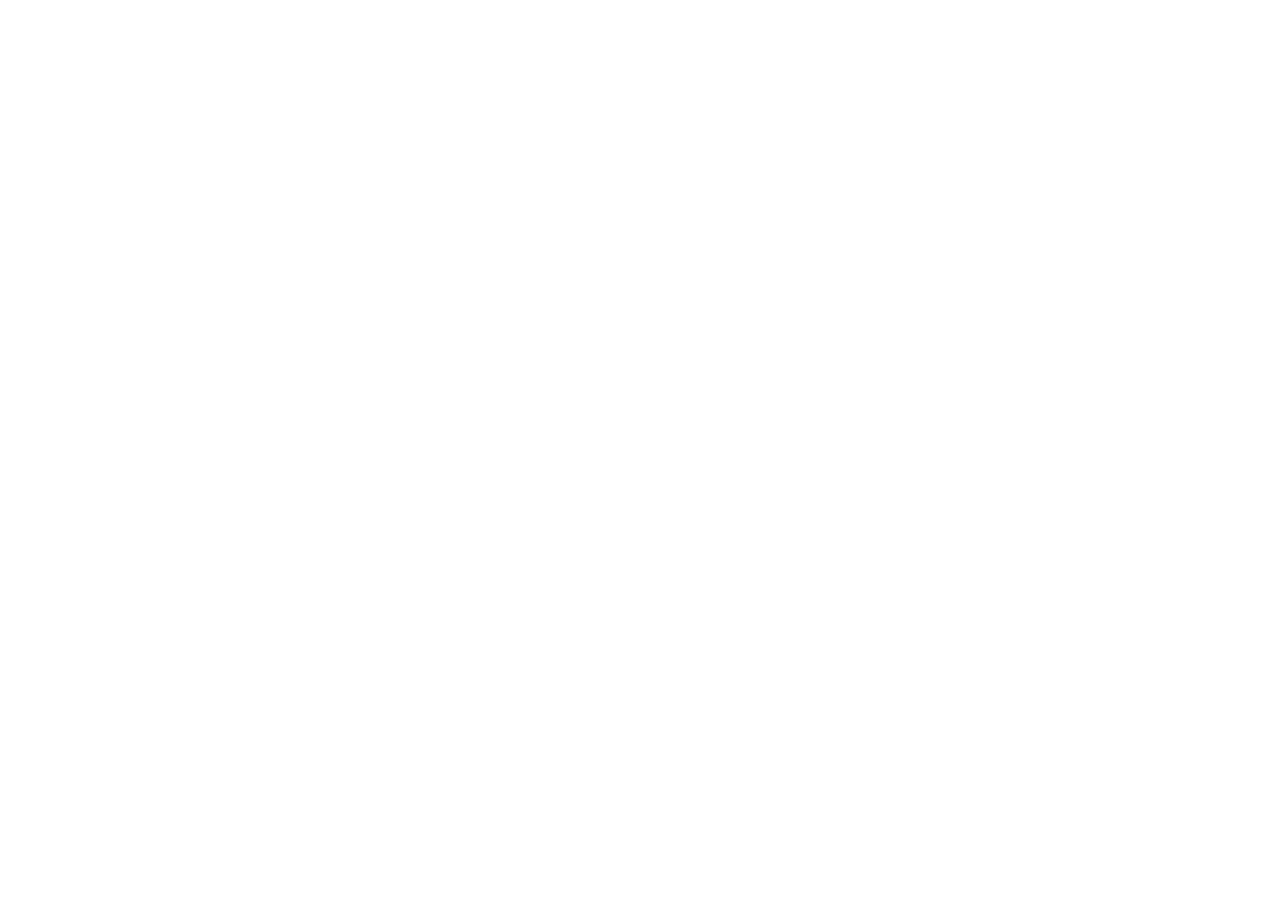
==== index.html @ 01de2be7 "Initial Commit" ====
<!DOCTYPE html>
<html lang="en">
<head>
    <meta charset="UTF-8">
    <meta http-equiv="X-UA-Compatible" content="IE=edge">
    <meta name="viewport" content="width=device-width, initial-scale=1.0">
    <title>HypoText International School</title>
</head>
<body>
    
</body>
</html>
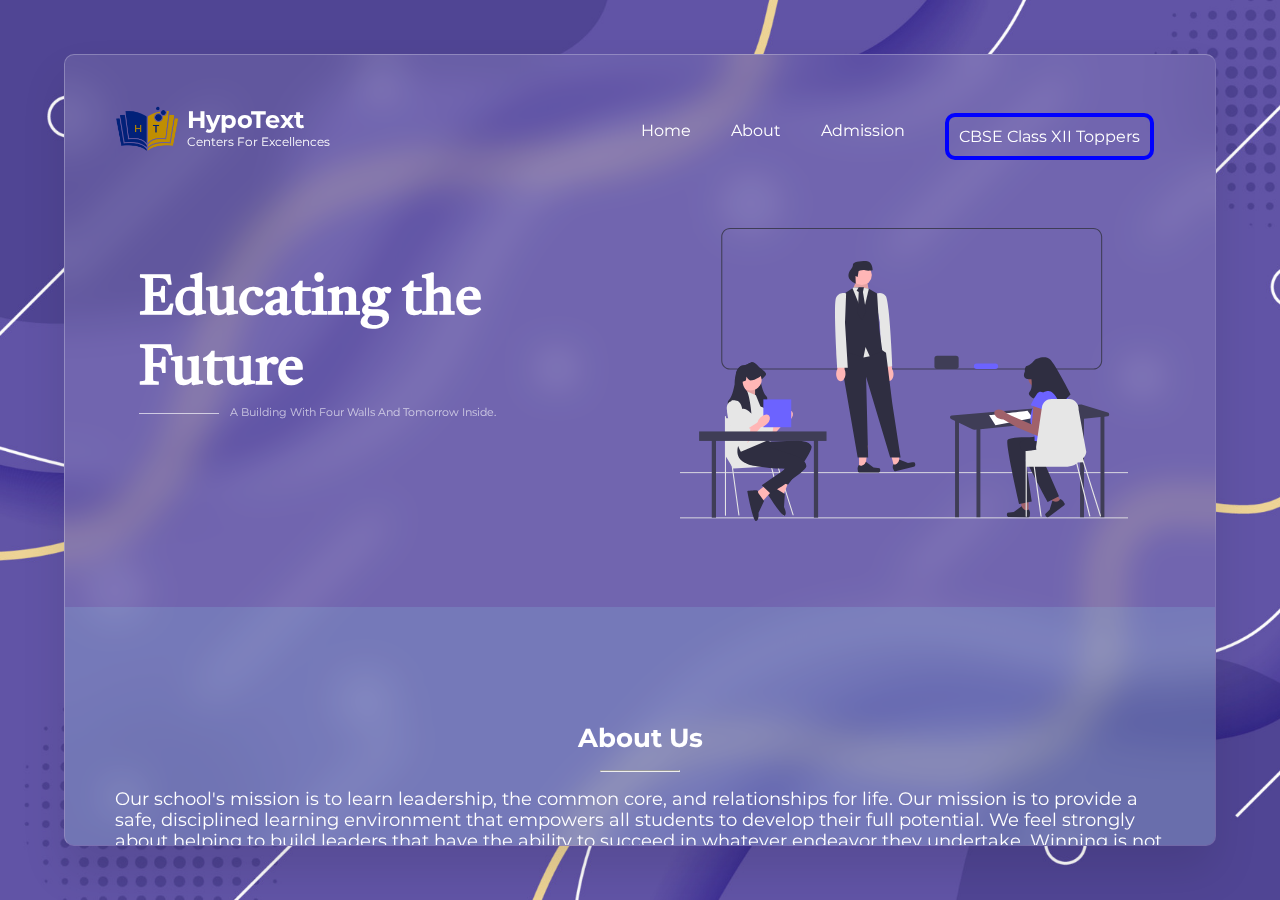
==== commit 31278b31: "Completed the website" ====
--- a/index.html
+++ b/index.html
@@ -4,9 +4,73 @@
     <meta charset="UTF-8">
     <meta http-equiv="X-UA-Compatible" content="IE=edge">
     <meta name="viewport" content="width=device-width, initial-scale=1.0">
-    <title>HypoText International School</title>
+    <title>HypoText Public School</title>
+    <link rel="stylesheet" href="css/index.css">
 </head>
 <body>
+
+    <!-- Outer Container -->
     
+    <div class="outer_container">
+
+        <!-- Inner Container -->
+        <div class="container">
+          <div style="padding: 50px;">
+
+            <!-- NAVBAR -->
+            <nav class="navbar">
+                <div class="nav_left">
+                    <a href="#" style="text-decoration: none; color: white;display: flex;">
+                        <span class="logo"><img src="img/logo.png" alt="Logo"></span>
+                        <span style="margin-left: 0.5rem;">
+                            <h2>HypoText</h2>
+                            <p style="font-size: 0.75rem;">Centers For Excellences</p>
+                        </span>
+                    </a>
+                </div>
+                <div class="nav_right">
+                  <ul class="nav_list">
+                      <a href="index.html" data-replace="Home"><span><li>Home</li></span></a>
+                      <a href="index.html#about" data-replace="About"><span><li>About</li></span></a>
+                      <a href="index.html#admission" data-replace="Admission"><span><li>Admission</li></span></a>
+                      <a href="/cbse_board_toppers.html" data-replace="CBSE Class XII Toppers" style="border-radius: 10px;border:4px solid blue; padding: 10px; margin-top: -0.5rem;"><span><li>CBSE Class XII Toppers</li></span></a>
+                  </ul>
+              </div>
+            </nav>
+            
+            <!-- HERO -->
+            <section class="hero">
+                <div class="heading">
+                    <h2>Educating the Future</h2>
+                    <div class="caption" style="display: flex;">
+                        <hr style="border: none;border-bottom: 1px solid #ffffffa6;margin-bottom: 0.3rem; width: 5rem; margin-right: 0.7rem;">
+                        <p style="font-family: 'Montserrat', sans-serif; color: #ffffffa6;">A Building With Four Walls And Tomorrow Inside.</p>
+                    </div>
+                </div>
+                <div class="illustration">
+                    <img src="img/illustration.svg">
+                </div>
+            </section>
+          </div>
+
+          <!-- About Us -->
+          <section id="about" style='margin-top: 2rem; padding: 50px; font-family: "Montserrat", sans-serif; font-size: 1.1rem;'>
+            <h2 style="margin-top: 4rem;">About Us</h2>
+            <hr id="about_vala_hr" style="margin-bottom: 1rem;">
+
+            <p>Our school's mission is to learn leadership, the common core, and relationships for life. Our mission is to provide a safe, disciplined learning environment that empowers all students to develop their full potential. We feel strongly about helping to build leaders that have the ability to succeed in whatever endeavor they undertake. Winning is not always the measure of success. Our students understand the "Win, win" philosophy and use it in their daily life. Common standards keeps us focused on learning appropriate content and preparing our students to graduate. Last but just as importantly, setting examples for our students of meaningful and lasting relationships will go with them throughout their lifetime.
+
+              As educators we want students to succeed from a safe distance. And as parents, we want our students to thrive. It's our job with all of our students (whether they're adults or students like you) to build a healthy and lasting relationship with their best friends. It's our great responsibility to work with you to develop an environment that fosters a healthy and strong personal connection between student and teacher. So as you work to build these relationships, it will be the hardest, best and most satisfying way to grow.
+              
+              The purpose of our mission is nothing less than to build trust, strengthen friendships and strengthen relationships with our students, our teachers and your educators. Each new student gets the same message we've given them with these actions.
+              </p>
+          </section>
+          <footer style="background-color: lightblue; color: black; font-family: 'Montserrat', sans-serif; display: flex; flex-direction: column; align-items: center; height: 3.5rem;opacity: 0.5;">
+          Completely Made by Ganesh Prasannan for HyperText competition by ProjectBeta 6.0 <br>
+          <a href="https://www.youtube.com/watch?v=dQw4w9WgXcQ" style="color: blue;">www.imgur.com/a/G6rU8</a>
+          </footer>
+        </div>
+
+    </div>
 </body>
 </html>--- a/css/index.css
+++ b/css/index.css
@@ -0,0 +1,226 @@
+/* 
+=============================================================
+Made by Ganesh Prasannan for HyperText competition by Project Beta 6.0
+
+Author: Ganesh Prasannan
+School: Ryan International School Mayur Vihar
+Mail: ganeshprasannan2008@gmail.com
+My Github: https://github.com/GaneshPrasannan/
+=============================================================
+*/
+
+
+/* Font Imports */
+@import url('https://fonts.googleapis.com/css2?family=Bree+Serif&family=Montserrat:wght@500&family=Tiro+Gurmukhi&display=swap');
+@import url('https://fonts.googleapis.com/css2?family=Poppins:wght@200;300;400;500;600;700&display=swap');
+
+
+
+*{
+    margin: 0;
+    padding: 0;
+    box-sizing: border-box;
+    scroll-behavior: smooth;
+}
+
+body{
+    background: url("/img/bg1.jpg");
+    background-repeat: no-repeat;
+    background-size: cover;
+}
+
+/* Outer Container */
+.outer_container{
+    display:flex;
+    justify-content: center;
+    align-items: center;
+    min-height: 100vh;
+    padding: 20px;
+    width: 100%;
+}
+
+/* Inner Container */
+.container{
+    position: relative;
+    z-index: 1000;
+    width: 100%;
+    max-width: 90vw;
+    height: 88vh;
+    background: rgba(255, 255, 255, 0.1);
+    box-shadow: 0 25px 45px rgba(0, 0, 0, 0.1);
+    border: 1px solid rgba(255, 255, 255, 0.25);
+    border-right: 1px solid rgba(255, 255, 255, 0.1);
+    border-bottom: 1px solid rgba(255, 255, 255, 0.1);
+    border-radius: 10px;
+    overflow: hidden;
+    backdrop-filter: blur(20px);
+    display: -webkit-box;
+    -webkit-box-orient: vertical;
+    overflow: scroll;
+}
+.container::-webkit-scrollbar { 
+    width: 5px; 
+    height: 100%;
+}
+.container::-webkit-scrollbar-thumb { 
+    border-radius: 7px;
+    background: rgba(0, 0, 0, 0.418);
+    opacity: 0.5;
+}
+.container::-webkit-scrollbar-thumb:hover{
+    background-color: rgba(0, 0, 0, 0.600);
+}
+
+/* NAVBAR */
+nav{
+    display: flex;
+    font-family: 'Montserrat', sans-serif;
+    color: white;
+
+}
+.nav_left{
+    display: flex;
+    width: 38vw;
+}
+.nav_left .logo img{
+    width: 4rem;
+}
+
+.nav_right{
+    margin-top: 1rem;
+    text-decoration: none;
+}
+
+.nav_right .nav_list{
+    list-style: none;
+    display: flex;
+}
+.nav_right .nav_list a{
+    color: white;
+    text-decoration: none;
+    margin-left: 2.5rem;
+}
+.nav_right .nav_list a {
+    overflow: hidden;
+    position: relative;
+    display: inline-block;
+}
+  
+.nav_right .nav_list a::before,
+.nav_right .nav_list a::after {
+    content: '';
+    position: absolute;
+    width: 100%;
+    left: 0;
+}
+.nav_right .nav_list a::before {
+    background-color: #54b3d6;
+    height: 2px;
+    bottom: 0;
+    transform-origin: 100% 50%;
+    transform: scaleX(0);
+    transition: transform .3s cubic-bezier(0.76, 0, 0.24, 1);
+}
+.nav_right .nav_list a::after {
+    content: attr(data-replace);
+    height: 100%;
+    top: 0;
+    transform-origin: 100% 50%;
+    transform: translate3d(200%, 0, 0);
+    transition: transform .3s cubic-bezier(0.76, 0, 0.24, 1);
+    color: #54b3d6;
+}
+  
+.nav_right .nav_list a:hover::before {
+    transform-origin: 0% 50%;
+    transform: scaleX(1);
+}
+.nav_right .nav_list a:hover::after {
+    transform: translate3d(0, 0, 0);
+}
+  
+.nav_right .nav_list a span {
+    display: inline-block;
+    transition: transform .3s cubic-bezier(0.76, 0, 0.24, 1);
+}
+  
+.nav_right .nav_list a:hover span {
+    transform: translate3d(-200%, 0, 0);
+}
+
+/* HERO Section */
+.hero{
+    display: flex;
+    justify-content: center;
+    align-items: center;
+    height: 100%;
+    padding-top: 2.5rem;
+}
+.hero .heading{
+    /* border: 1px solid red; */
+    font-family: 'Tiro Gurmukhi', serif;
+    color: white;
+    font-size: 2.3rem;
+    font-weight: 400;
+    height: 100%;
+    width: 50vw;
+    display: flex;
+    flex-direction: column;
+    /* align-items: center; */
+    justify-content: center;
+    padding-bottom:6rem;
+    padding-left: 1.5rem;
+}
+.hero .illustration{
+    display: flex;
+    justify-content: center;
+    width: 50vw;
+}
+.hero .logo{
+    border: 1px solid green;
+}
+.hero .illustration img{
+    width: 28rem;
+    padding-bottom: 2rem;
+}
+.hero .heading .caption p{
+    font-size: 0.7rem;
+}
+
+@media (max-width: 1028px) {
+    .hero{
+      flex-direction: column;
+      padding-top: 5rem;
+    }
+    .heading{
+      width: auto!important;
+    }
+    .hero .illustration img{
+      width: 21rem;
+      margin-top: -5rem;
+    }
+}
+
+#cbse_toppers_list, #about, #admission{
+  background-color: #89cee530;
+  width: 100%;
+  height: max-content;
+  display: flex;
+  flex-direction: column;
+  align-items: center;
+  color: white;
+  font-family: 'Tiro Gurmukhi', serif;
+  font-size: 1.5rem;
+}
+#section_vala_hr, #about_vala_hr, #admission_vala_hr{
+  width: 5rem;
+  height: 1px;
+  margin-top: 1rem;
+  transition: ease 0.7s;
+}
+#cbse_toppers_list:hover hr, #about:hover hr, #admission:hover hr{
+  border-radius: 10px;
+  width: 10rem;
+  border: 1px solid rgb(101, 194, 224);
+  box-shadow: rgb(101, 194, 224) 0px 0px 5px 1px;
+}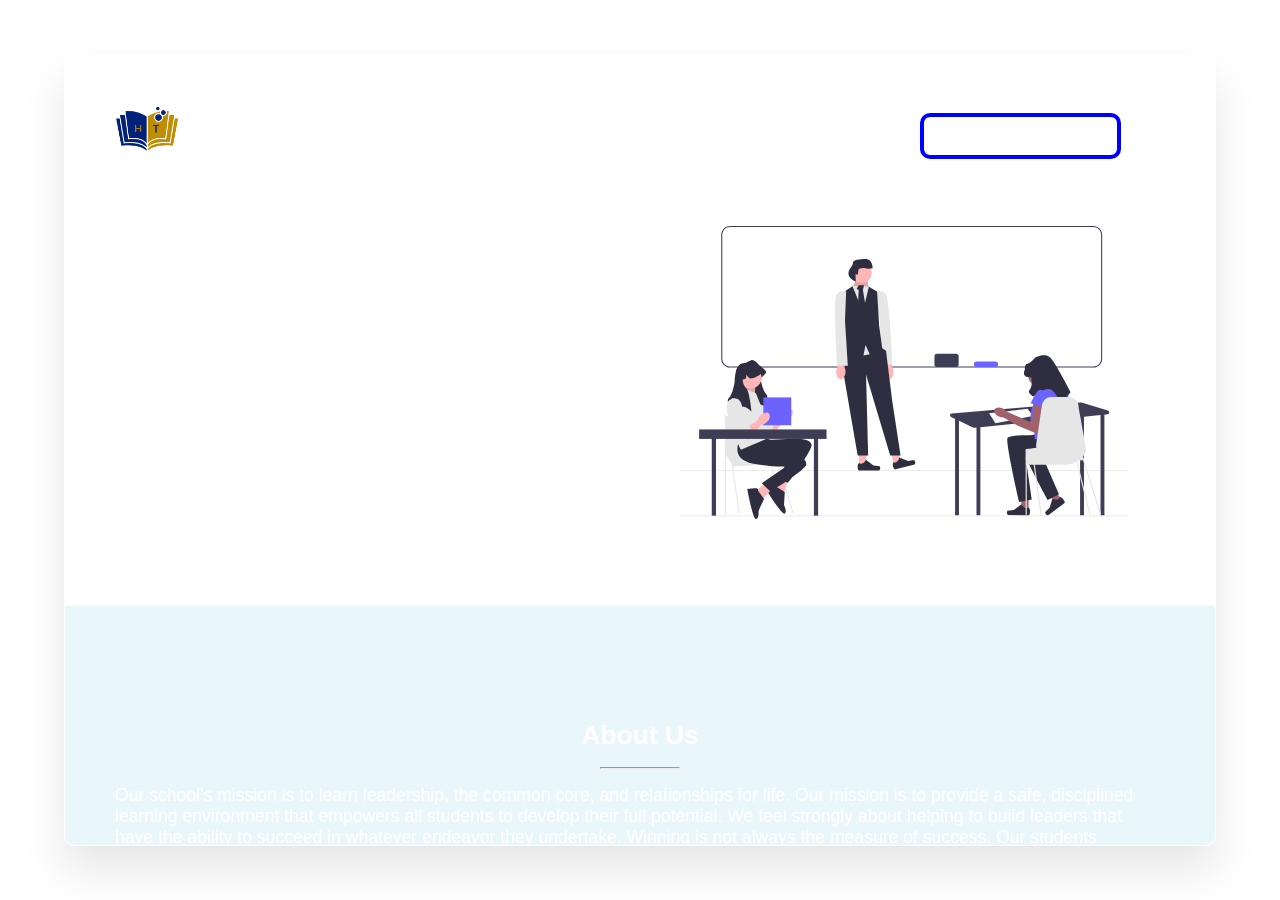
==== commit ceb07e71: "Completed the website" ====
--- a/css/index.css
+++ b/css/index.css
@@ -11,8 +11,8 @@
 
 
 /* Font Imports */
-@import url('https://fonts.googleapis.com/css2?family=Bree+Serif&family=Montserrat:wght@500&family=Tiro+Gurmukhi&display=swap');
-@import url('https://fonts.googleapis.com/css2?family=Poppins:wght@200;300;400;500;600;700&display=swap');
+@import url('https://fonts.googleapis.comcss2?family=Bree+Serif&family=Montserrat:wght@500&family=Tiro+Gurmukhi&display=swap');
+@import url('https://fonts.googleapis.comcss2?family=Poppins:wght@200;300;400;500;600;700&display=swap');
 
 
 
@@ -24,7 +24,7 @@
 }
 
 body{
-    background: url("/img/bg1.jpg");
+    background: url("img/bg1.jpg");
     background-repeat: no-repeat;
     background-size: cover;
 }
